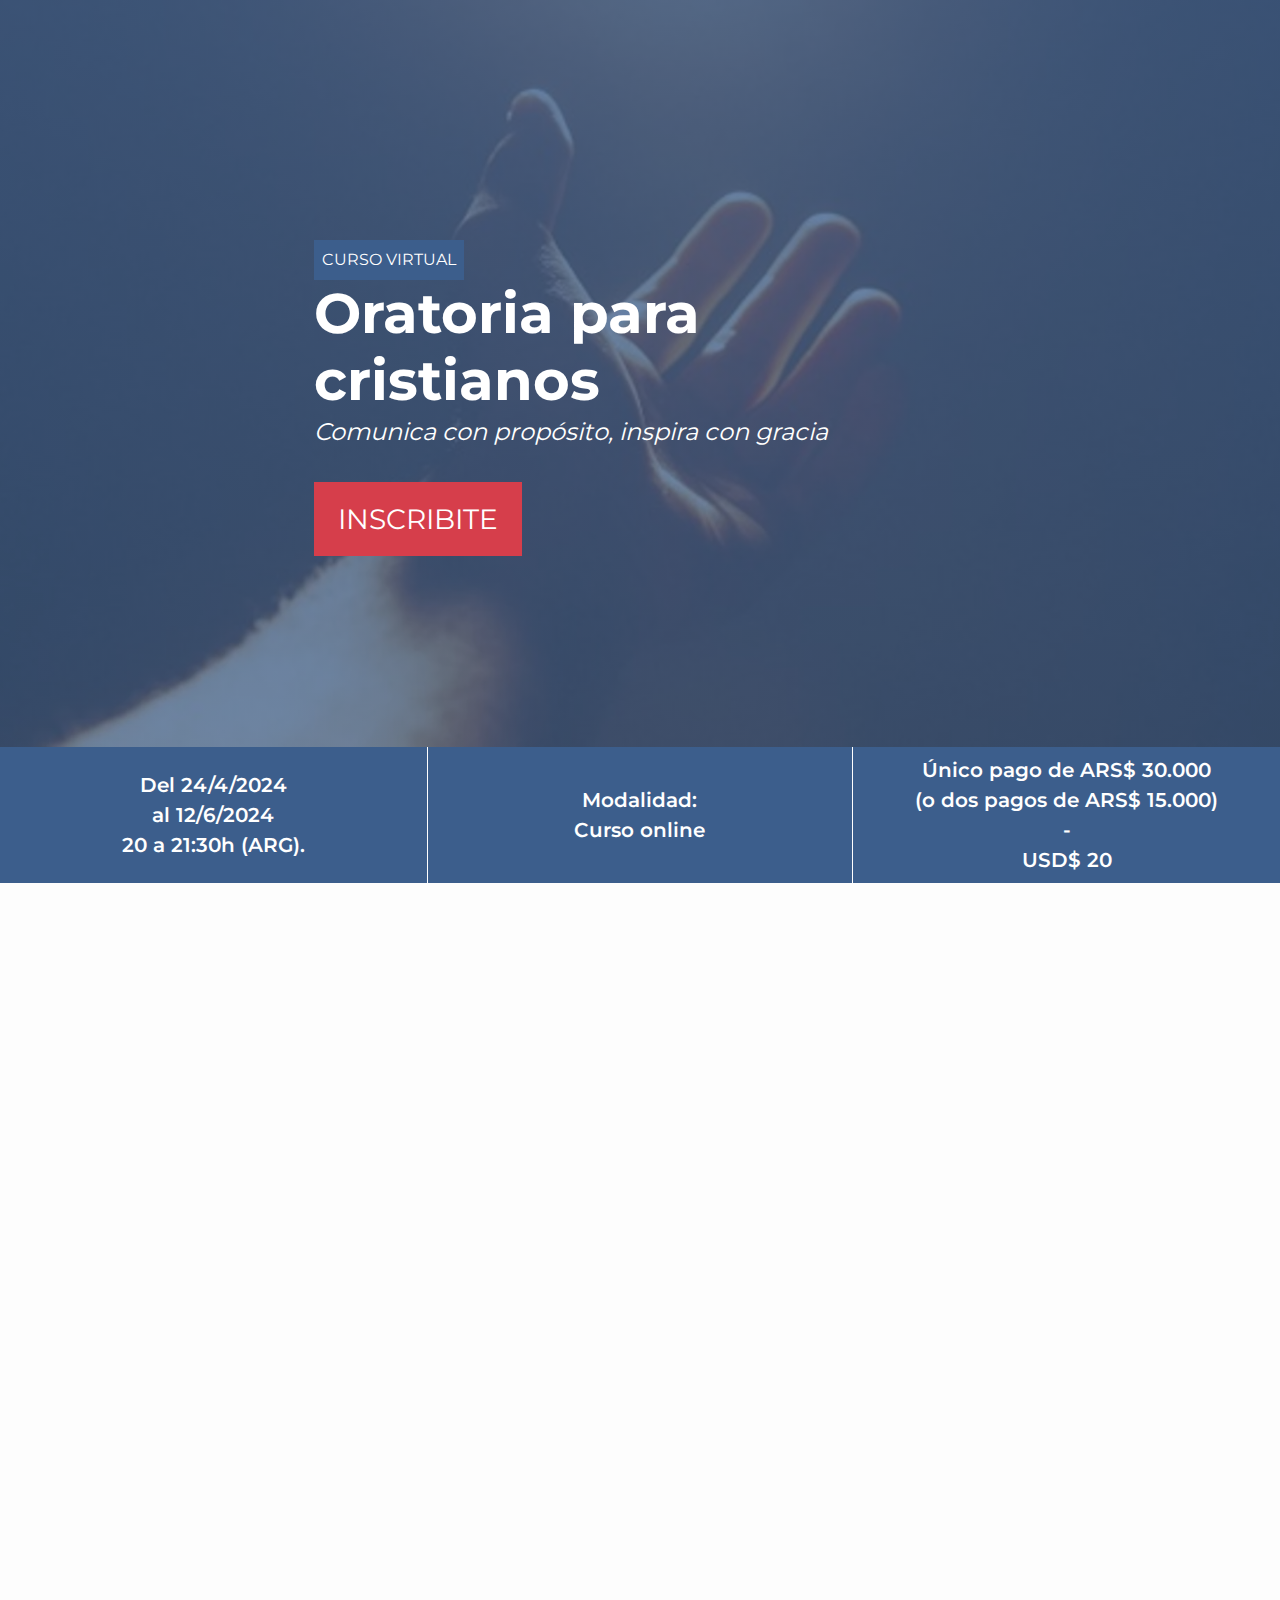
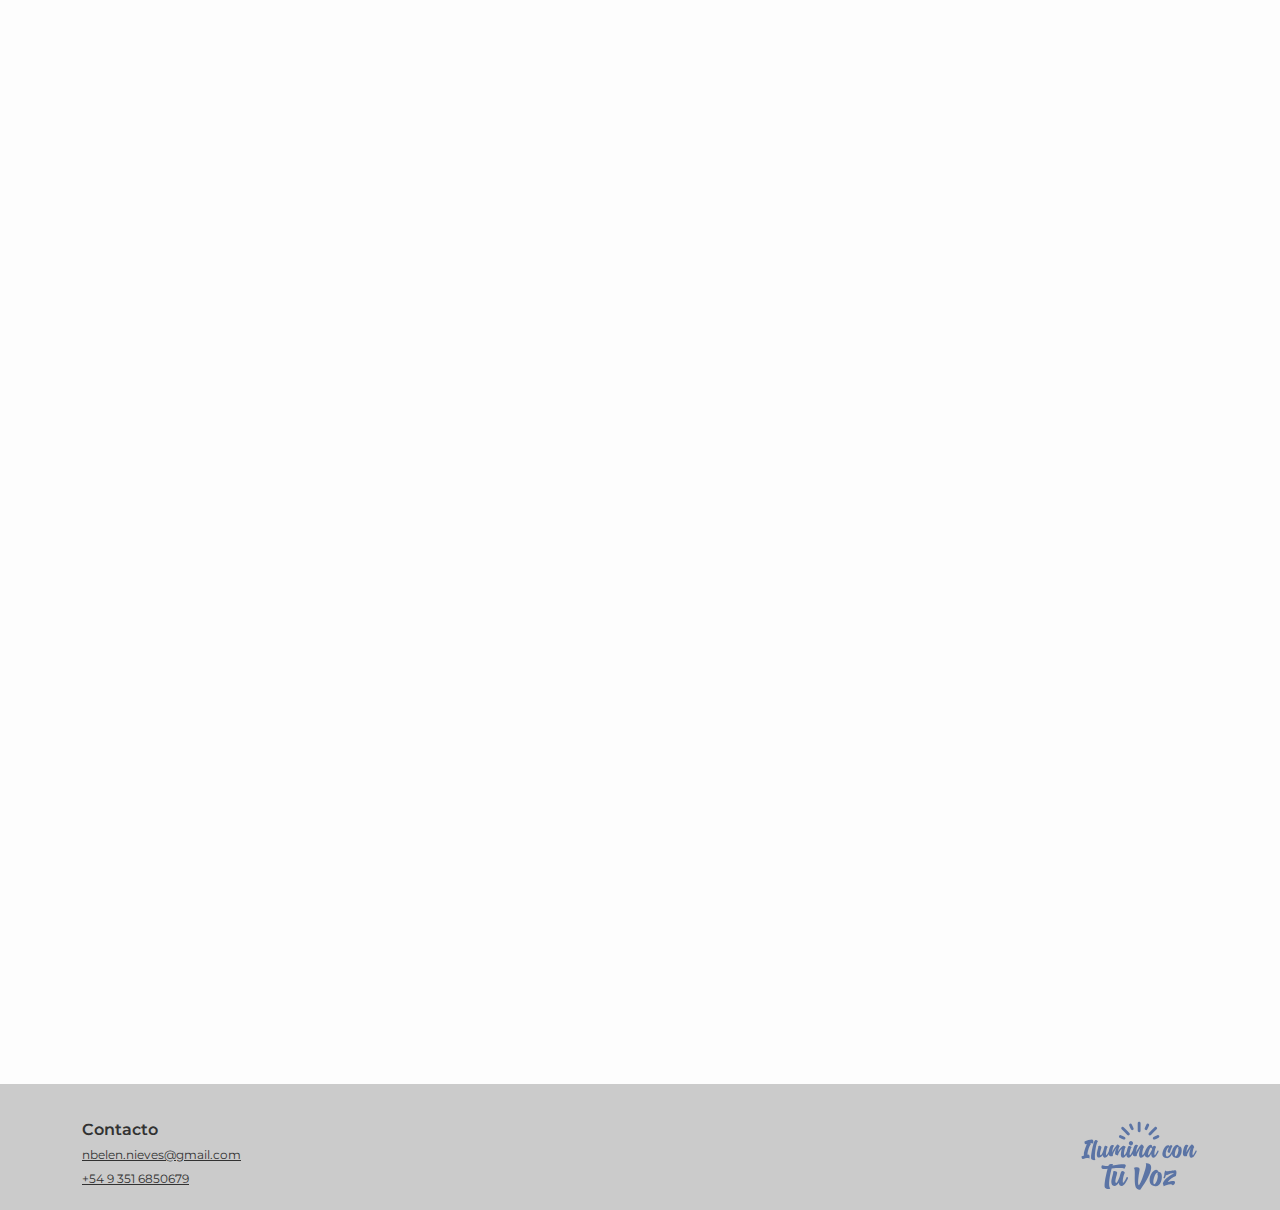
==== index.html @ 97492381 "Add files via upload" ====
<!doctype html>
<html class="no-js" lang="">

<head>
  <meta charset="utf-8">
  <title>Ilumina con tu voz</title>
  <meta name="description" content="">
  <meta name="viewport" content="width=device-width, initial-scale=1">

  <meta property="og:title" content="Ilumina con tu voz">
  <meta property="og:type" content="">
  <meta property="og:url" content="">
  <meta property="og:image" content="">

  <link rel="icon" href="favicon.ico" sizes="any">
  <link rel="stylesheet" href="./vendor/bootstrap.min.css">
  <link rel="stylesheet" href="./vendor/aos.css">
  <link rel="stylesheet" href="./assets/styles.css">
 <script async src="https://www.googletagmanager.com/gtag/js?id=G-8L67L81JTN"></script>
<script>
  window.dataLayer = window.dataLayer || [];
  function gtag(){dataLayer.push(arguments);}
  gtag('js', new Date());

  gtag('config', 'G-8L67L81JTN');
</script>
</head>

<body>
    <section>
        <div class="hero" data-aos="fade-in" data-aos-duration="2000">
            <div class="hero-text-container container">
                <p class="tag">Curso virtual</p>              
                <h1>Oratoria para cristianos</h1>
                <p class="text-under">Comunica con propósito, inspira con gracia</p>
                <a href="#payment">Inscribite</a>               
            </div>                        
        </div>
    </section>    
    <section>
        <div id="course" class="course">
            <div class="row data">
                <div class="col-lg-4">
                    <div class="container">
                        <p>Del 24/4/2024<br/>al 12/6/2024<br/>20 a 21:30h (ARG).</p>
                    </div>
                </div>
                <div class="col-lg-4 middle">
                    <div class="container">
                        <p>Modalidad:<br/>Curso online</p>
                    </div>
                </div>
                <div class="col-lg-4">
                    <div class="container">
                        <p>Único pago de ARS$ 30.000<br/>(o dos pagos de ARS$ 15.000)<br/>-<br/>USD$ 20</p>
                    </div>
                </div>
            </div>
            <div class="container" data-aos="fade-in" data-aos-duration="2000">
                <div class="row">
                    <div class="col-lg-7">
                        <p class="intro-text">La técnica es crucial; desarrollar una estructura sólida en el discurso es fundamental; superar el miedo escénico representa un gran desafío; y mejorar la presentación y el lenguaje corporal son objetivos alcanzables. Comprender el impacto de mi voz en quienes me escuchan es esencial.</p>
                        <p class="intro-text">Pero no todos conocen cuál es <span class="bold">el diseño que Dios</span> ha impartido <span class="bold">específicamente a sus voces</span>; esto implica recibir la revelación de cómo se refleja a Cristo a través de su boca. </p>
                        <p class="intro-text">Las herramientas técnicas nos permitirán ser más claros y efectivos al momento de comunicarnos. El desafío de este curso es aprender la técnica; pero ante todo, despertar el diseño vocal si aún no lo has descubierto o fortalecerlo si ya vienes caminando en el.</p>
                        <p class="intro-text">Proverbios 25:11 dice “Manzana de oro con figuras de plata es la palabra dicha como conviene”.  Si hablamos desde Cristo, desde Su diseño perfecto en nuestras vidas, hablaremos lo que conviene y como conviene; cada una de nuestras palabras serán un gran tesoro.</p>
                        <p class="intro-text">Los espero.</p>
                    </div>
                    <div class="col-lg-5">
                        <div class="about-container">
                            <div class="img-container">
                                <img class="img-fluid" src="./assets/img/belen_nieves.jpeg" />
                            </div> 
                            <p class="speaker">Belén Nieves</p>              
                            <p>Licenciada en Comunicación Social<br/>Locutora Nacional M. P. N° 11.179<br/>Prof. Universitaria en Comunicación Social
                            </p>
                            <a href="https://www.instagram.com/belu.nnieves/" target="_blank">@belu.nnieves</a>
                        </div>
                    </div>
                </div>
            </div>
        </div>
    </section>  
    <section>
        <div id="content" class="content"  data-aos="fade-in" data-aos-duration="2000">
            <div class="container">
                <p class="content-title">Contenidos</p>
                <ul>
                    <li>Capítulo 1: Crear con la palabra (Rueda de la vida).</li>
                    <li>Capítulo 2: El Arte de hacer coincidir temática, objetivo y los diferentes tipos de discursos.</li>
                    <li>Capítulo 3: ¿Qué decir? ¿Cuándo decirlo? ¿Dónde decirlo? (Importante/urgente. Pirámide periodística. Elevator pitch).</li>
                    <li>Capítulo 4: Estructura y organización: claves para un desarrollo efectivo en tu presentación (Introducción, desarrollo y cierre).</li>
                    <li>Capítulos 5 y 6: Cómo utilizar la voz para transmitir mensajes efectivos (código de voz, timbre, tono, intensidad, volúmen, velocidad, silencios).</li>
                    <li>Capítulo 7: La importancia del lenguaje corporal: cómo influye en la percepción de nuestros mensajes.</li>
                    <li>Capítulo 8: Adaptando nuestro mensaje al público: la clave de la comunicación con propósito. ¿Qué diseño de Dios imparte mi voz?</li>
                </ul>
            </div>
        </div>
    </section>
    <section id="payment" data-aos="fade-in" data-aos-duration="2000">
        <div class="container">
            <p class="payment-title">Inscripción</p>
            <p class="payment-details">Puedes realizar el pago a través de transferencia bancaria.</p>
            <p class="bank">
                <span class="bold">Noelia Belen Nieves</span><br/>
                <span>CVU: 0000003100079202689652</span><br/>
                <span>Alias: voz.belen.nieves</span><br/>
                <span>CUIT/CUIL: 24316681227</span><br/>
                <span>Mercado Pago</span><br/>
            </p>
            <p class="payment-details">Una vez realizada la transferencia bancaria, por favor enviar el comprobante al siguiente número de contacto <a target="_blank" href="https://api.whatsapp.com/send/?phone=5493516850679&amp;text&amp;type=phone_number&amp;app_absent=0">+54 9 351 6850679</a>. De esta manera, confirmaremos el pago y agregaremos el número de whatsapp para enviar el link de cada clase.</p>
        </div>
    </section>
    <footer>
        <div class="footer">
            <div class="container">
                <div class="row">
                    <div class="col-8">
                        <p class="contact-title">Contacto</p>
                        <a href="mailto:nbelen.nieves@gmail.com" target="_blank">nbelen.nieves@gmail.com</a>
                        <a target="_blank" href="https://api.whatsapp.com/send/?phone=5493516850679&amp;text&amp;type=phone_number&amp;app_absent=0">+54 9 351 6850679</a>
                    </div>
                    <div class="col-4">
                       <div class="brand">
                            <img src="./assets/img/logo2.svg" class="img-fluid"/>
                        </div>
                    </div>
                </div>
            </div>
        </div>
    </footer>






  <script src="./vendor/jquery.min.js"></script>
  <script src="./vendor/jquery.easing.compatibility.js"></script>
  <script src="./vendor/aos.js"></script>
  <script src="./vendor/bootstrap.bundle.min.js"></script>
  <script src="./assets/scripts.js"></script>
  

</body>

</html>
---- assets/styles.css ----
@font-face {
  font-family: "Montserrat-Black";
  src: url("./fonts/Montserrat-Black.ttf") format("truetype");
}
@font-face {
  font-family: "Montserrat-Bold";
  src: url("./fonts/Montserrat-Bold.ttf") format("truetype");
}
@font-face {
  font-family: "Montserrat-ExtraBold";
  src: url("./fonts/Montserrat-ExtraBold.ttf") format("truetype");
}
@font-face {
  font-family: "Montserrat-Regular";
  src: url("./fonts/Montserrat-Regular.ttf") format("truetype");
} 
@font-face {
  font-family: "Montserrat-SemiBold";
  src: url("./fonts/Montserrat-SemiBold.ttf") format("truetype");
} 
body, html {
    scroll-behavior: smooth;
}
body {
    max-width: 1920px;
    margin: 0 auto;
    background-color: #FDFDFD;
    overflow-x: hidden;
}
.hero {
    position: relative;
    display: flex;
    align-items: center;
    background-position: center;
    background-repeat: no-repeat;
    background-size: cover;
    background-image: url("img/bg.webp");
    min-height: 83vh;
    min-width: 100vw;
    justify-content: center;
}
.hero:before {
    content: "";
    display: block;
    width: 100%;
    height: 83vh;
    position: absolute;
    left: 0;
    top: 0;
    background: rgb(255,255,255);
    background: linear-gradient(0deg, rgba(60,94,140,0.7) 0%, rgba(60,94,140,0.8) 100%);
    z-index: -1;
}
.hero-text-container {
    margin-top: 48px;
    max-width: 677px;
    margin-right: auto;
}
.hero .tag {
    background-color: #3C5E8C;
    font-family: Montserrat-Regular, sans-serif;
    color: #FFFFFF;
    text-transform: uppercase;
    margin: 0;
    width: -webkit-fit-content;
    width: -moz-fit-content;
    width: fit-content;
    padding: 8px;
}
h1 {
    font-family: Montserrat-Bold, sans-serif;
    font-size: 56px;
    margin: 0;
    line-height: 67px;
    color: #FFFFFF;
    max-width: 642px;
}
.hero-text-container .text-under {
    font-family: Montserrat-Regular, sans-serif;
    color: #FFFFFF;
    font-size: 24px;
    font-style: italic;
}
.hero-text-container a {
    display: inline-block;
    background-color: #d63e4b; 
    padding: 16px 24px;
    font-family: Montserrat-Regular, sans-serif;
    font-size: 28px;
    color: #FFFFFF;
    text-decoration: none;
    text-transform: uppercase;
    margin-top: 16px;
    transition: all 0.5s ease;
}
.hero-text-container a:hover, .hero-text-container a:focus {
    color: #d63e4b;
    text-decoration: none;
    background-color: #FFFFFF;
}
.about-container {
    text-align: center;
}
.about-container img {
    max-width: 140px;
    border-radius: 100%;
}
.about-container .img-container {
    margin: 8px auto;
    text-align: center;
    padding-bottom: 8px;
    position: relative;
    margin-top: 0;
}
.about-container .img-container:after {
    content: "";
    display: block;
    width: 50%;
    height: 1px;
    background-color: #CBCBCB;
    left: 0;
    right: 0;
    bottom: 0;
    margin: 0 auto;
    position: absolute;
}
.about-container p, .about-container a {
    color: #323232;
    font-family: Montserrat-Regular, sans-serif;
    margin: 0;
}
.about-container .speaker {
    font-family: Montserrat-SemiBold, sans-serif;
}
.course .data .col-lg-4 {
    padding-top: 8px;
    padding-bottom: 8px;
    background-color: #3c5e8c;
    display: flex;
    align-items: center;
    justify-content: center;
}
.course .data .col-lg-4 p {
    font-family: Montserrat-SemiBold, sans-serif;
    font-size: 20px;
    color: #FFFFFF;
    margin: 0;
    text-align: center;
}
.data .middle {
    border-left: 1px solid #FFFFFF;
    border-right: 1px solid #FFFFFF;
}
.course .col-lg-7, .course .col-lg-5 {
    color: #323232;
    font-family: Montserrat-Regular, sans-serif;
    margin-top: 90px;
    margin-bottom: 56px;
}
.course .intro-text {
    font-size: 16px;
}
.bold {
    font-family: 'Montserrat-SemiBold';
}
#content {
    background-color: #3C5E8C;
    padding-top: 90px;
    padding-bottom: 50px;
}
#content .content-title {
    font-size: 24px;
    color: #FFFFFF;
    font-family: 'Montserrat-SemiBold', sans-serif;
    border-bottom: 1px solid;
}
#content ul {
    font-family: Montserrat-Regular, sans-serif;
    font-size: 20px;
    color: #FFFFFF;
    list-style-type: none;
    padding: 0;
}
#content ul li {
    padding: 8px 0;
}
#payment {
    padding-top: 90px;
    padding-bottom: 50px;
    max-width: 700px;
    margin: 0 auto;
}
#payment .payment-title {
    color: #3C5E8C;
    font-family: 'Montserrat-SemiBold', sans-serif;
    font-size: 24px;
    text-align: center;
    text-transform: uppercase;
}
#payment .payment-details, #payment .bank, #payment a, #payment a:hover, #payment a:focus {
    font-family: "Montserrat-Regular", sans-serif;
    color: #323232;
    text-align: center;
    font-size: 20px;
}
.footer {
    background-color: #CBCBCB;
    padding-top: 34px;
    padding-bottom: 16px;
}
footer * {
    color: #323232;
    font-family: Montserrat-Regular, sans-serif;
}
footer a:hover, footer a:focus {
    color: #323232;
}
footer .contact-title {
    font-family: Montserrat-SemiBold, sans-serif;
    margin: 0;
}
.footer .col-8 a {
    display: inline-block;
    width: 100%;
  font-size: 12px;
}
footer .brand {
    text-align: center;
    width: fit-content;
    width: -webkit-fit-content;
    width: -moz-fit-content;
    margin-left: 8px;
}
footer .col-4 {
  display: flex;
  justify-content: flex-end;
  align-items: center;
}
.footer img {
    width: 120px;
}
.data {
    margin: 0;
}
@media only screen and (max-width: 576px) {
    .hero {
        padding-bottom: 56px;
        min-height: initial;
    }
    .hero:before {
        height: 100%;
    }
    h1 {
        font-size: 32px;
        line-height: 42px;
    }
    .hero-text-container .text-under {
        font-size: 16px;
    }
    .course .col-lg-7, .course .col-lg-5 {
        margin-top: 40px;
        margin-bottom: 32px;
    }
    .hero-text-container a {
        margin-top: 16px;
    }
    .hero-text-container a, #cta a {
        padding: 8px 12px;
        font-size: 23px;
    }
    .cta {
        padding-top: 40px;
    }
    .data .middle {
        border-top: 1px solid #FFFFFF;
        border-bottom: 1px solid #FFFFFF;
        border-left: 0;
        border-right: 0;
    }
}
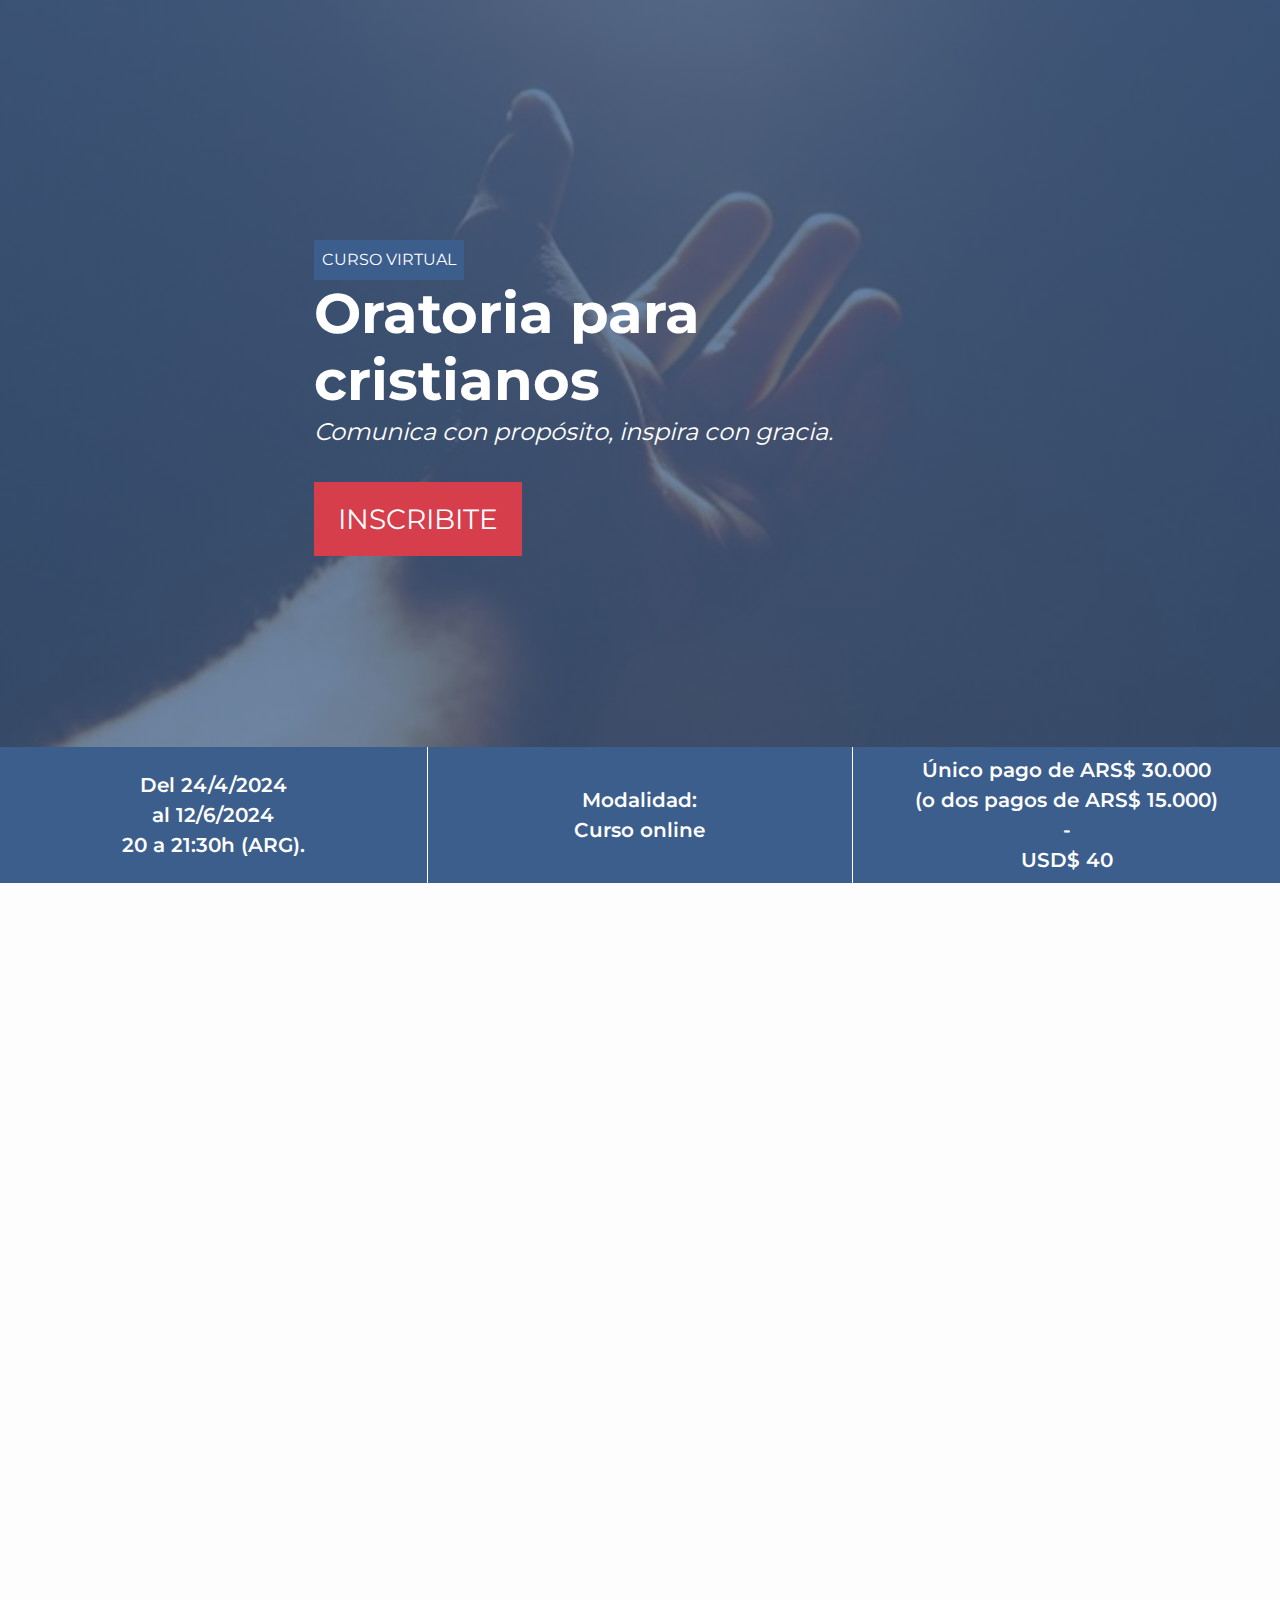
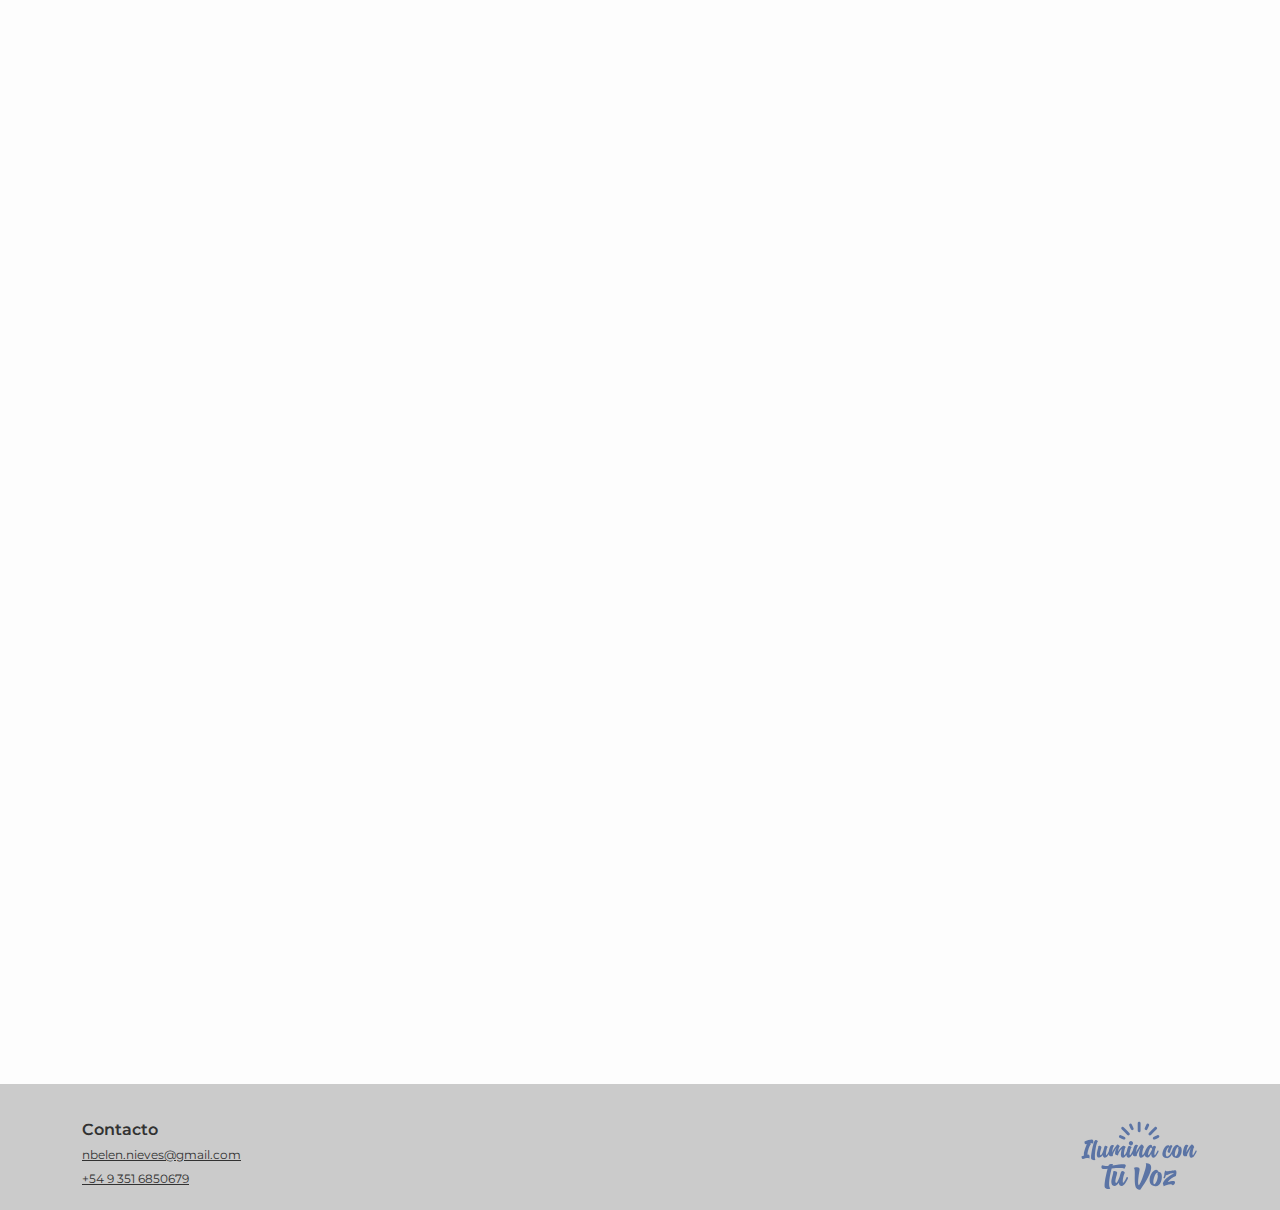
==== commit 67462c4a: "Update index.html" ====
--- a/index.html
+++ b/index.html
@@ -32,7 +32,7 @@
             <div class="hero-text-container container">
                 <p class="tag">Curso virtual</p>              
                 <h1>Oratoria para cristianos</h1>
-                <p class="text-under">Comunica con propósito, inspira con gracia</p>
+                <p class="text-under">Comunica con propósito, inspira con gracia.</p>
                 <a href="#payment">Inscribite</a>               
             </div>                        
         </div>
@@ -52,7 +52,7 @@
                 </div>
                 <div class="col-lg-4">
                     <div class="container">
-                        <p>Único pago de ARS$ 30.000<br/>(o dos pagos de ARS$ 15.000)<br/>-<br/>USD$ 20</p>
+                        <p>Único pago de ARS$ 30.000<br/>(o dos pagos de ARS$ 15.000)<br/>-<br/>USD$ 40</p>
                     </div>
                 </div>
             </div>
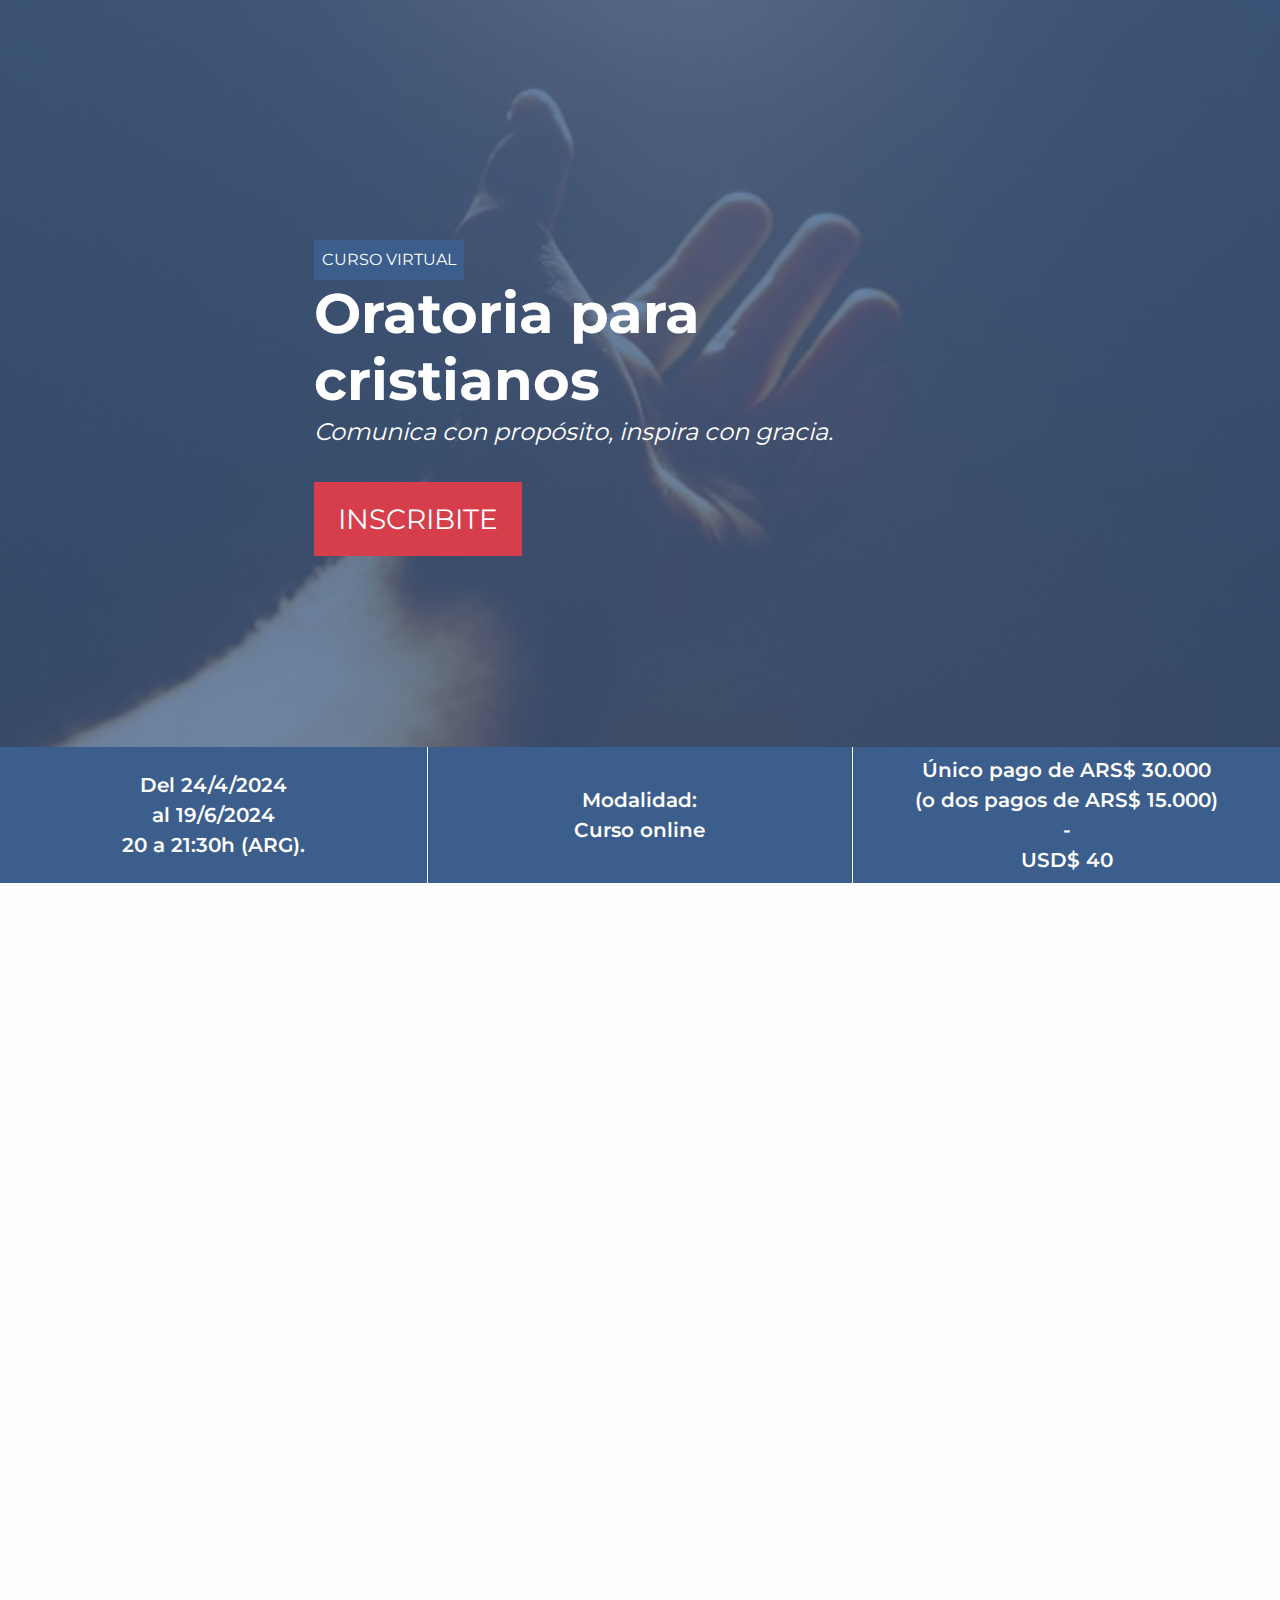
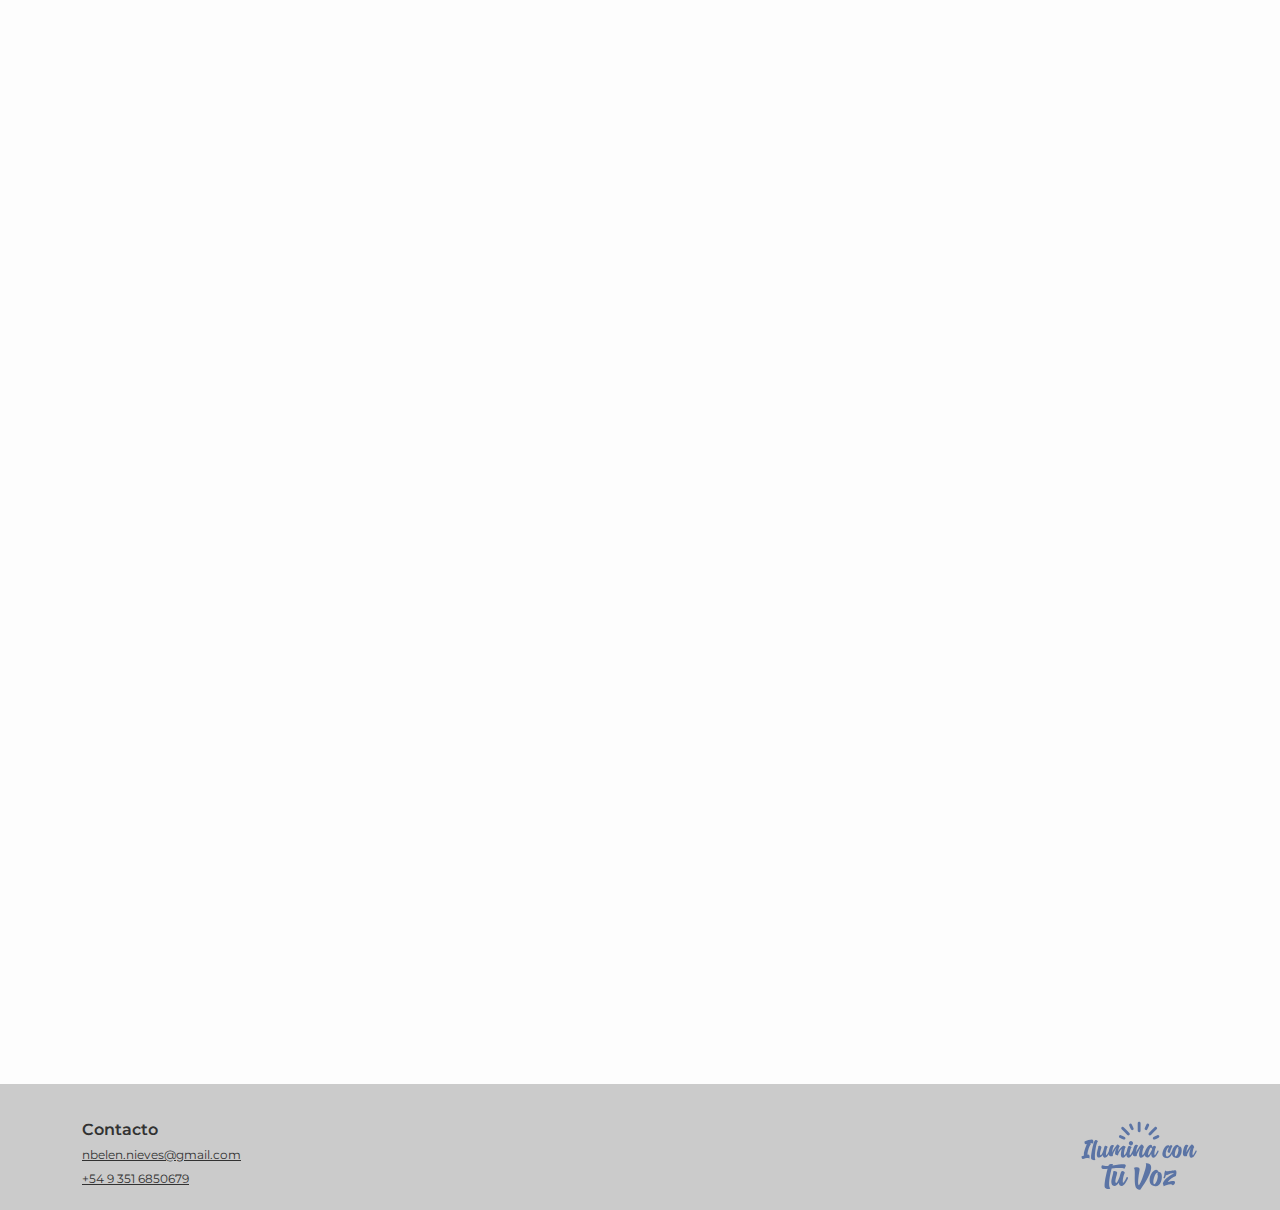
==== commit 89d26896: "Update index.html" ====
--- a/index.html
+++ b/index.html
@@ -42,7 +42,7 @@
             <div class="row data">
                 <div class="col-lg-4">
                     <div class="container">
-                        <p>Del 24/4/2024<br/>al 12/6/2024<br/>20 a 21:30h (ARG).</p>
+                        <p>Del 24/4/2024<br/>al 19/6/2024<br/>20 a 21:30h (ARG).</p>
                     </div>
                 </div>
                 <div class="col-lg-4 middle">
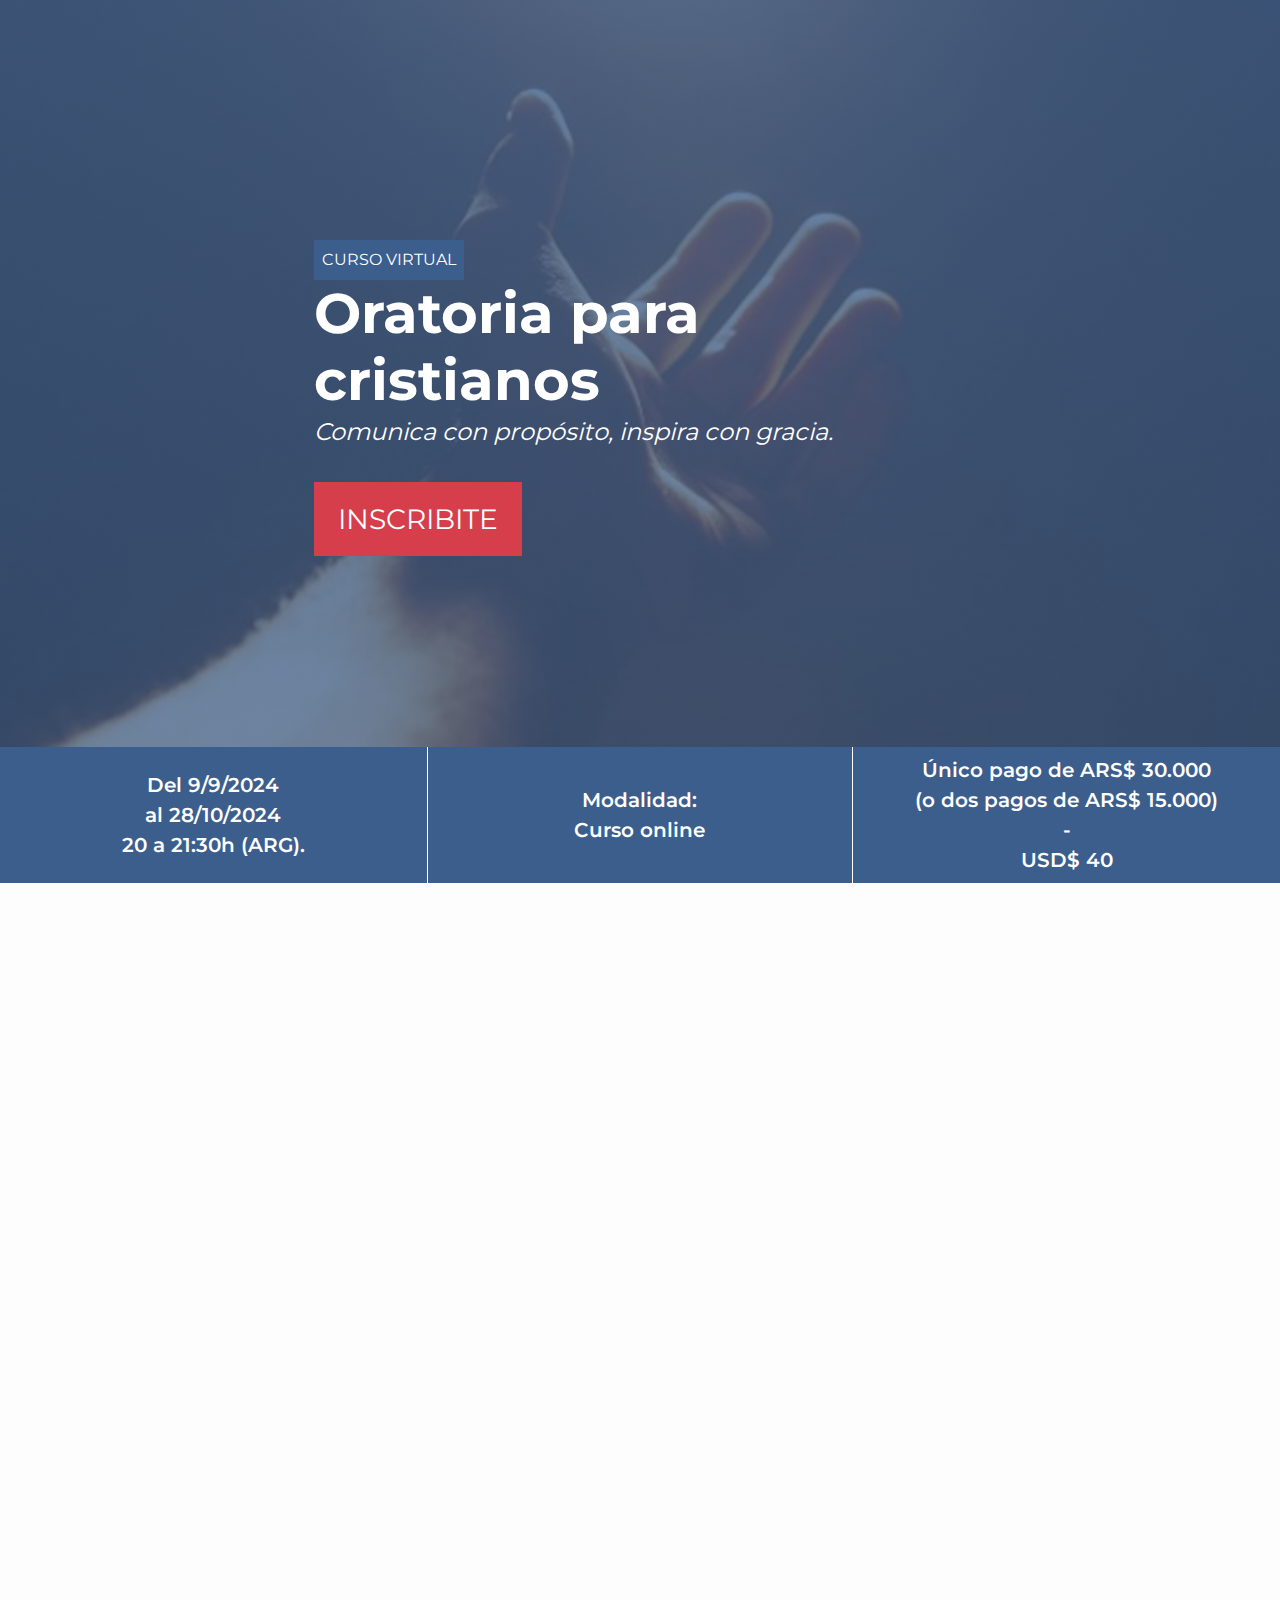
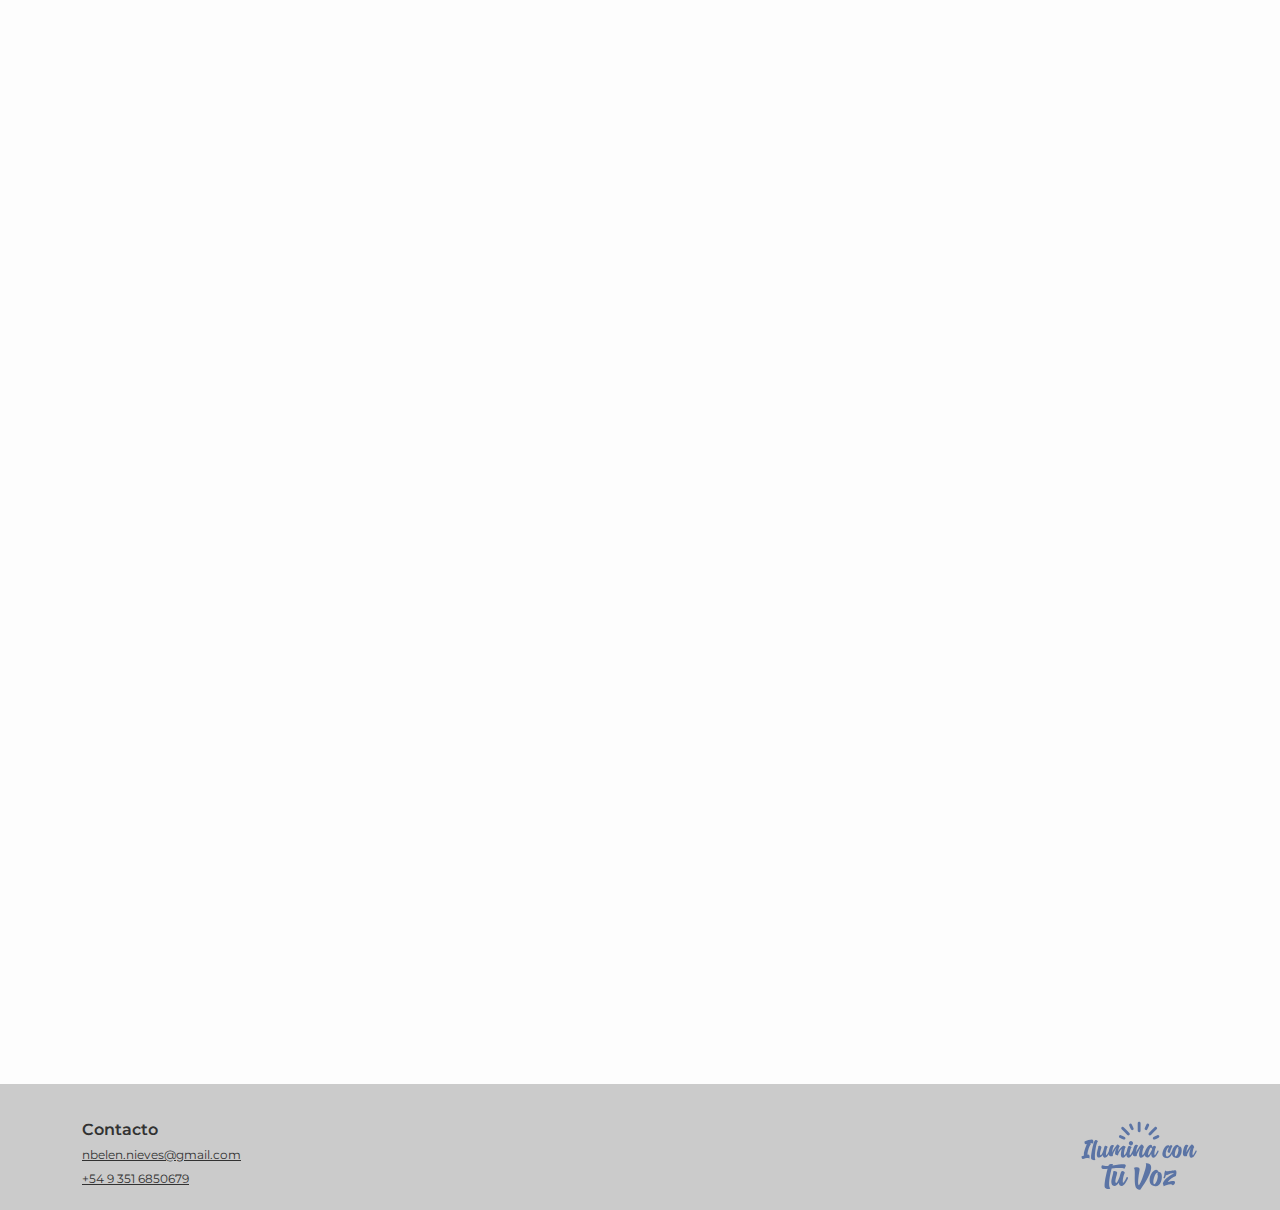
==== commit fd0bdac4: "Update index.html" ====
--- a/index.html
+++ b/index.html
@@ -42,7 +42,7 @@
             <div class="row data">
                 <div class="col-lg-4">
                     <div class="container">
-                        <p>Del 24/4/2024<br/>al 19/6/2024<br/>20 a 21:30h (ARG).</p>
+                        <p>Del 9/9/2024<br/>al 28/10/2024<br/>20 a 21:30h (ARG).</p>
                     </div>
                 </div>
                 <div class="col-lg-4 middle">
@@ -73,7 +73,7 @@
                             <p class="speaker">Belén Nieves</p>              
                             <p>Licenciada en Comunicación Social<br/>Locutora Nacional M. P. N° 11.179<br/>Prof. Universitaria en Comunicación Social
                             </p>
-                            <a href="https://www.instagram.com/belu.nnieves/" target="_blank">@belu.nnieves</a>
+                            <a href="https://www.instagram.com/ilumina_con_tu_voz" target="_blank">@iluminacontuvoz</a>
                         </div>
                     </div>
                 </div>
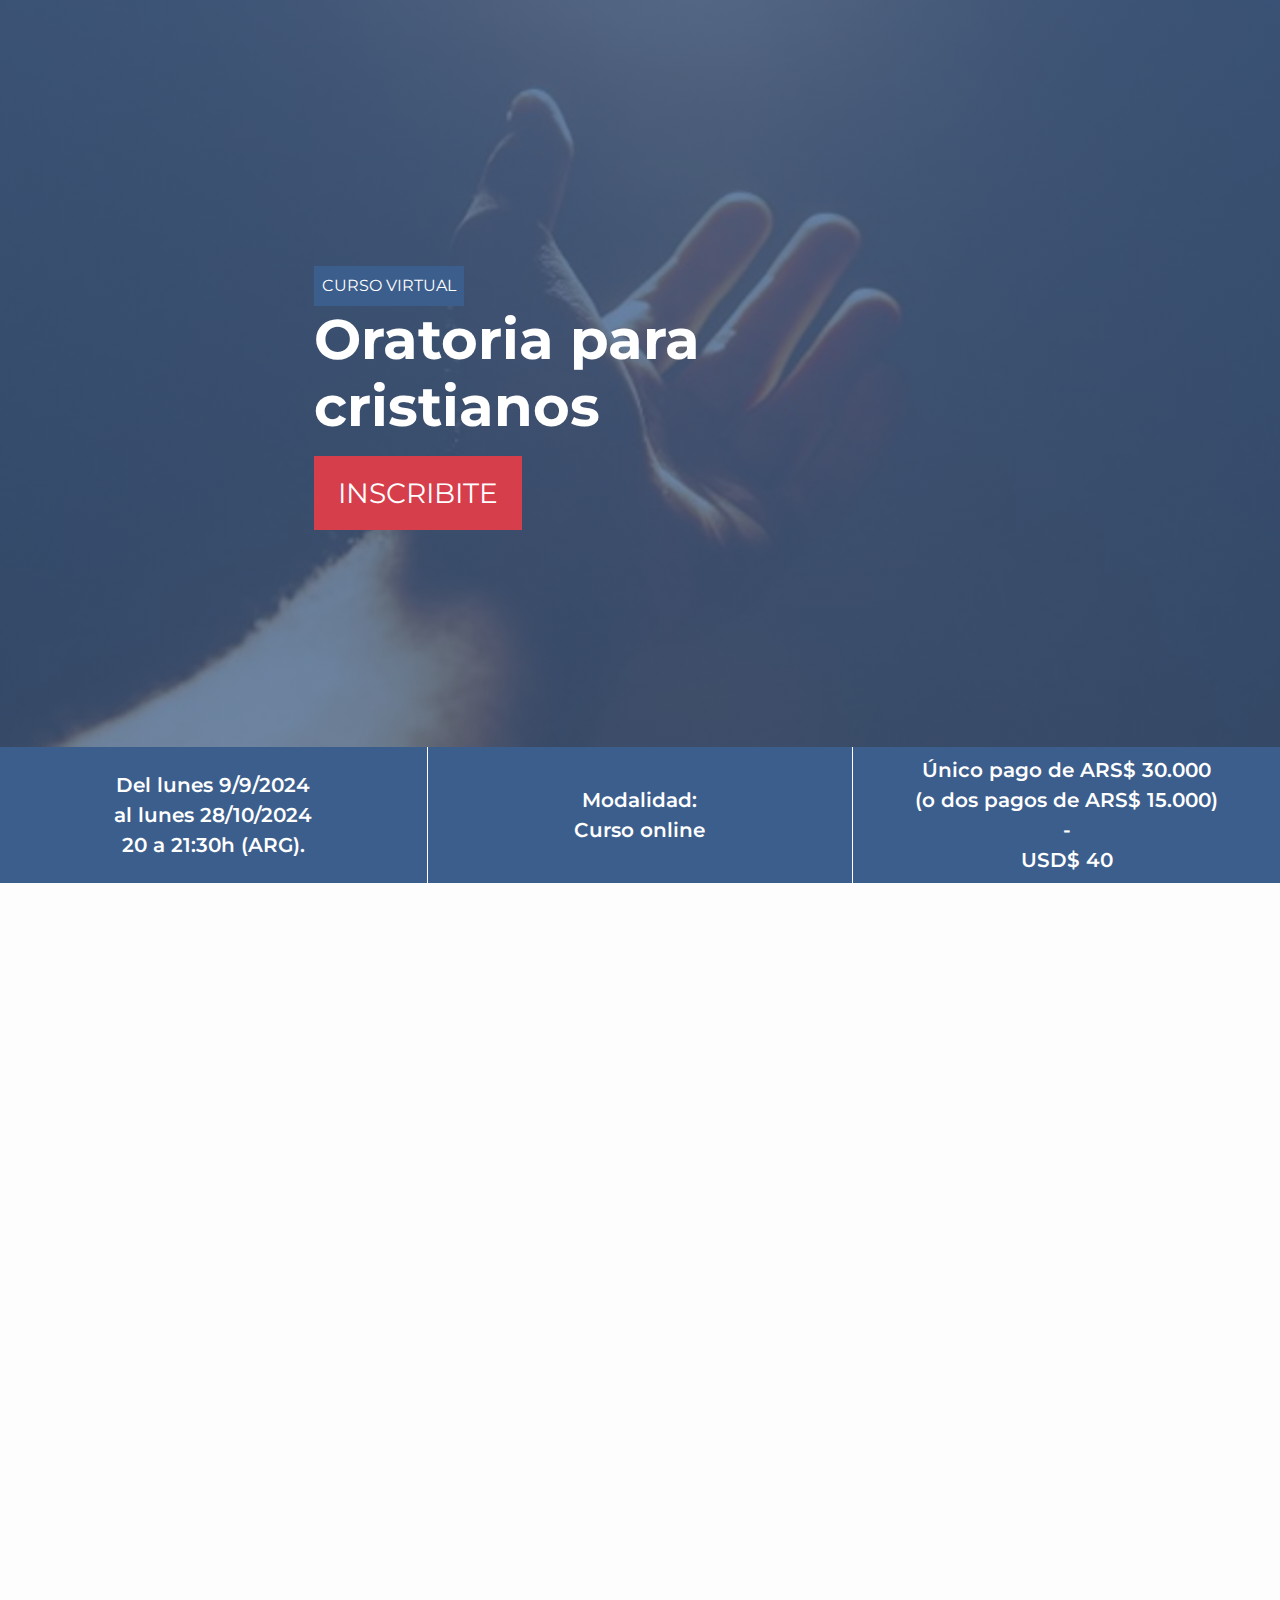
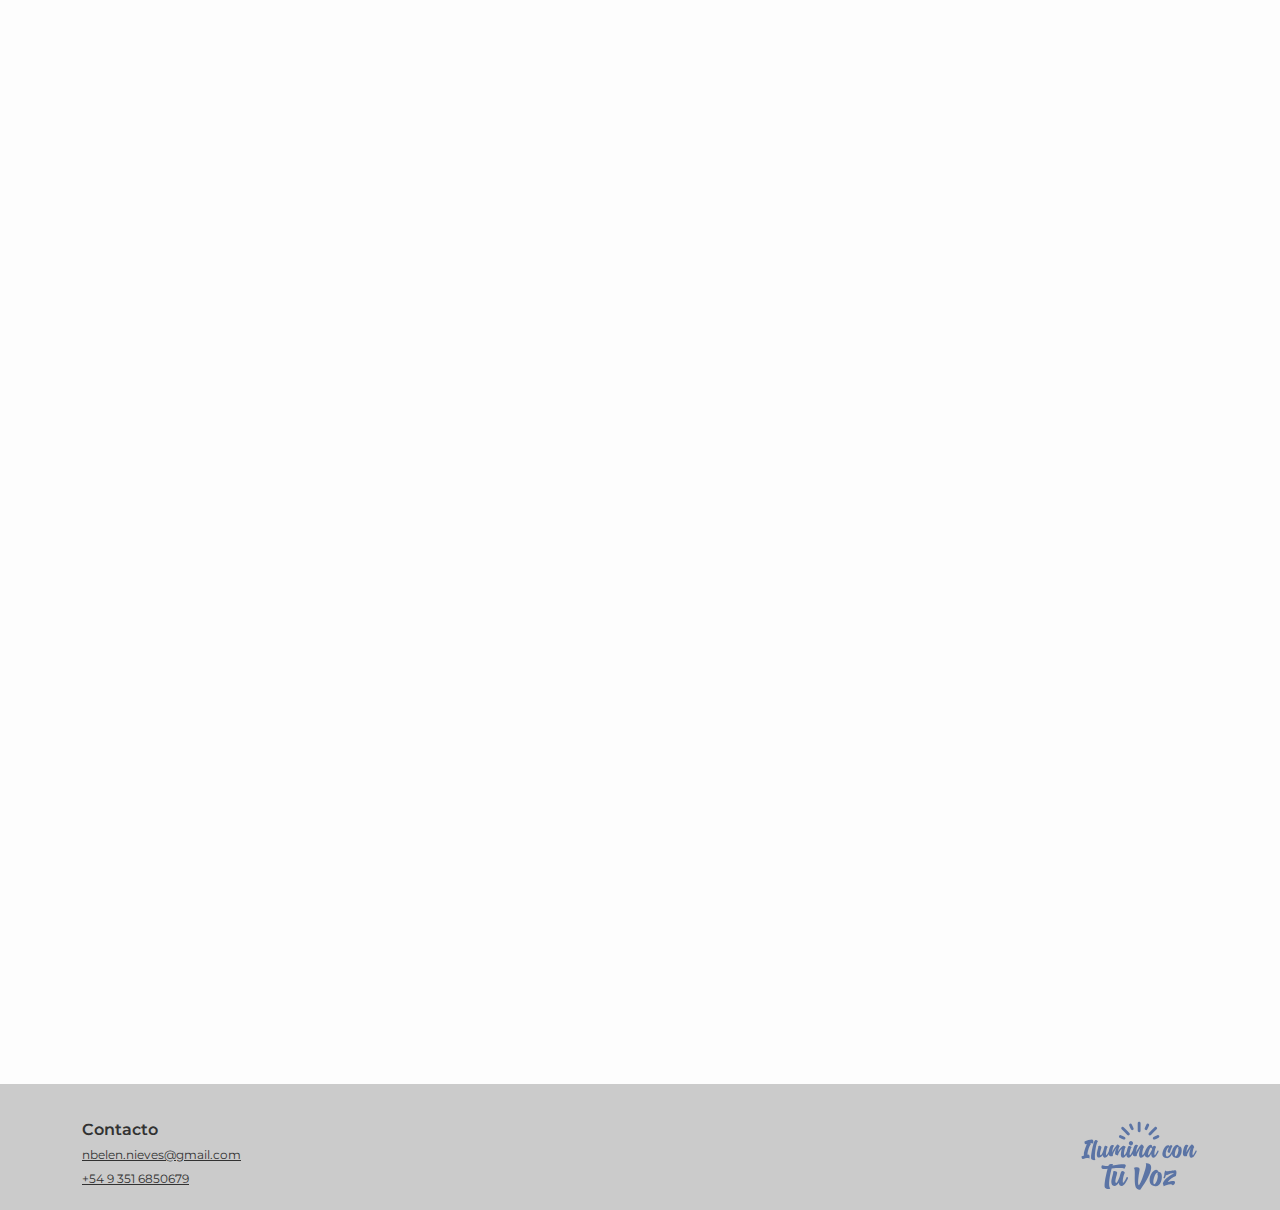
==== commit 0e2887a6: "Update index.html" ====
--- a/index.html
+++ b/index.html
@@ -32,7 +32,6 @@
             <div class="hero-text-container container">
                 <p class="tag">Curso virtual</p>              
                 <h1>Oratoria para cristianos</h1>
-                <p class="text-under">Comunica con propósito, inspira con gracia.</p>
                 <a href="#payment">Inscribite</a>               
             </div>                        
         </div>
@@ -42,7 +41,7 @@
             <div class="row data">
                 <div class="col-lg-4">
                     <div class="container">
-                        <p>Del 9/9/2024<br/>al 28/10/2024<br/>20 a 21:30h (ARG).</p>
+                        <p>Del lunes 9/9/2024<br/>al lunes 28/10/2024<br/>20 a 21:30h (ARG).</p>
                     </div>
                 </div>
                 <div class="col-lg-4 middle">
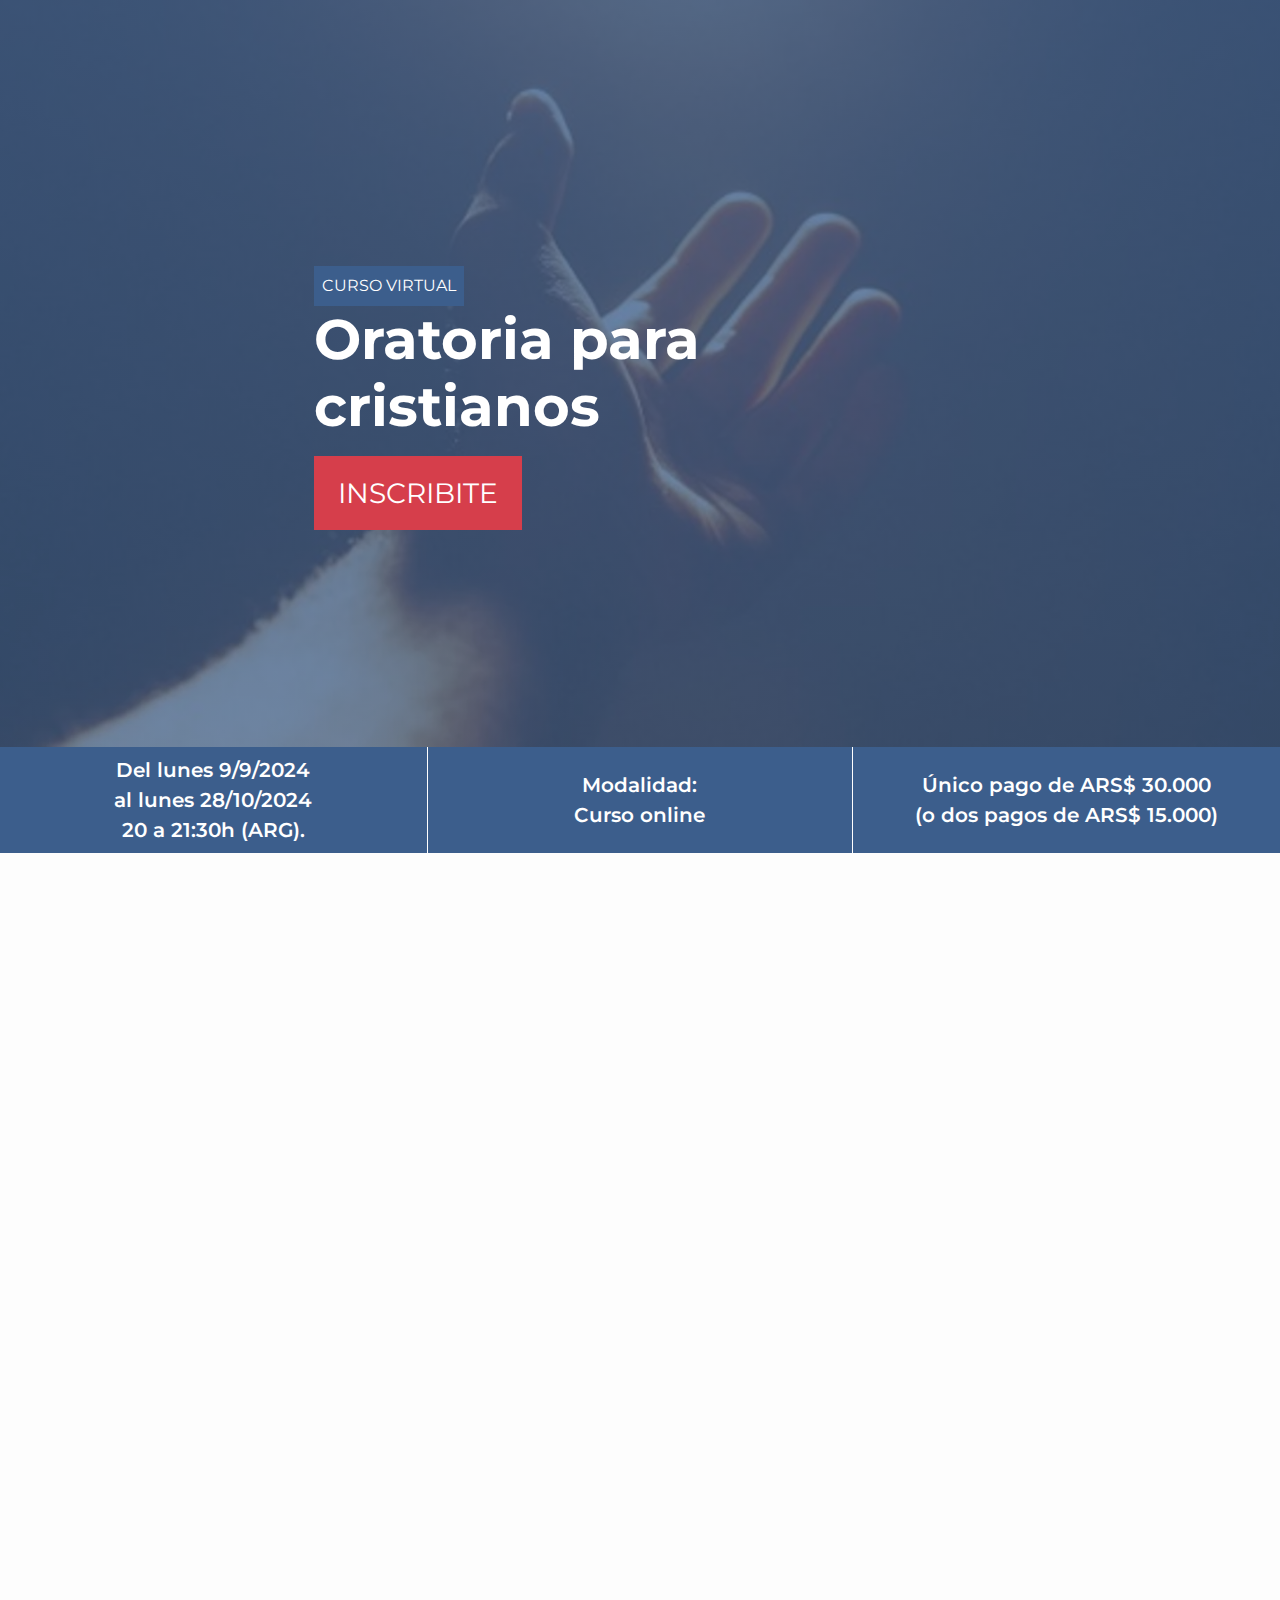
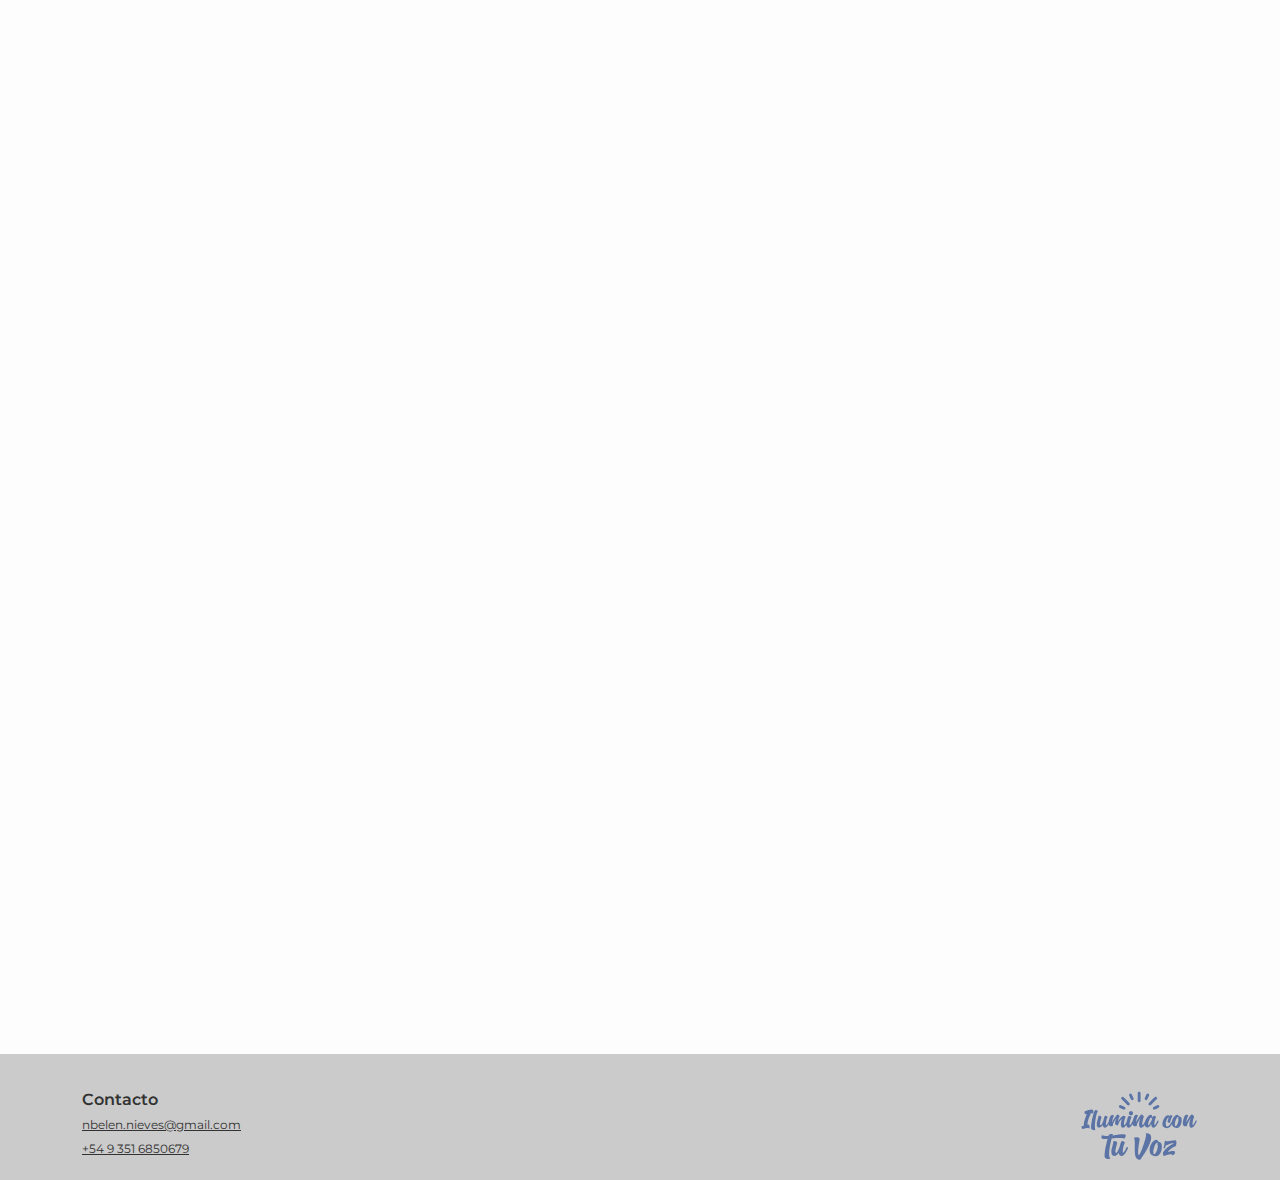
==== commit 60685d8a: "ajuste" ====
--- a/index.html
+++ b/index.html
@@ -51,7 +51,7 @@
                 </div>
                 <div class="col-lg-4">
                     <div class="container">
-                        <p>Único pago de ARS$ 30.000<br/>(o dos pagos de ARS$ 15.000)<br/>-<br/>USD$ 40</p>
+                        <p>Único pago de ARS$ 30.000<br/>(o dos pagos de ARS$ 15.000)</p>
                     </div>
                 </div>
             </div>
